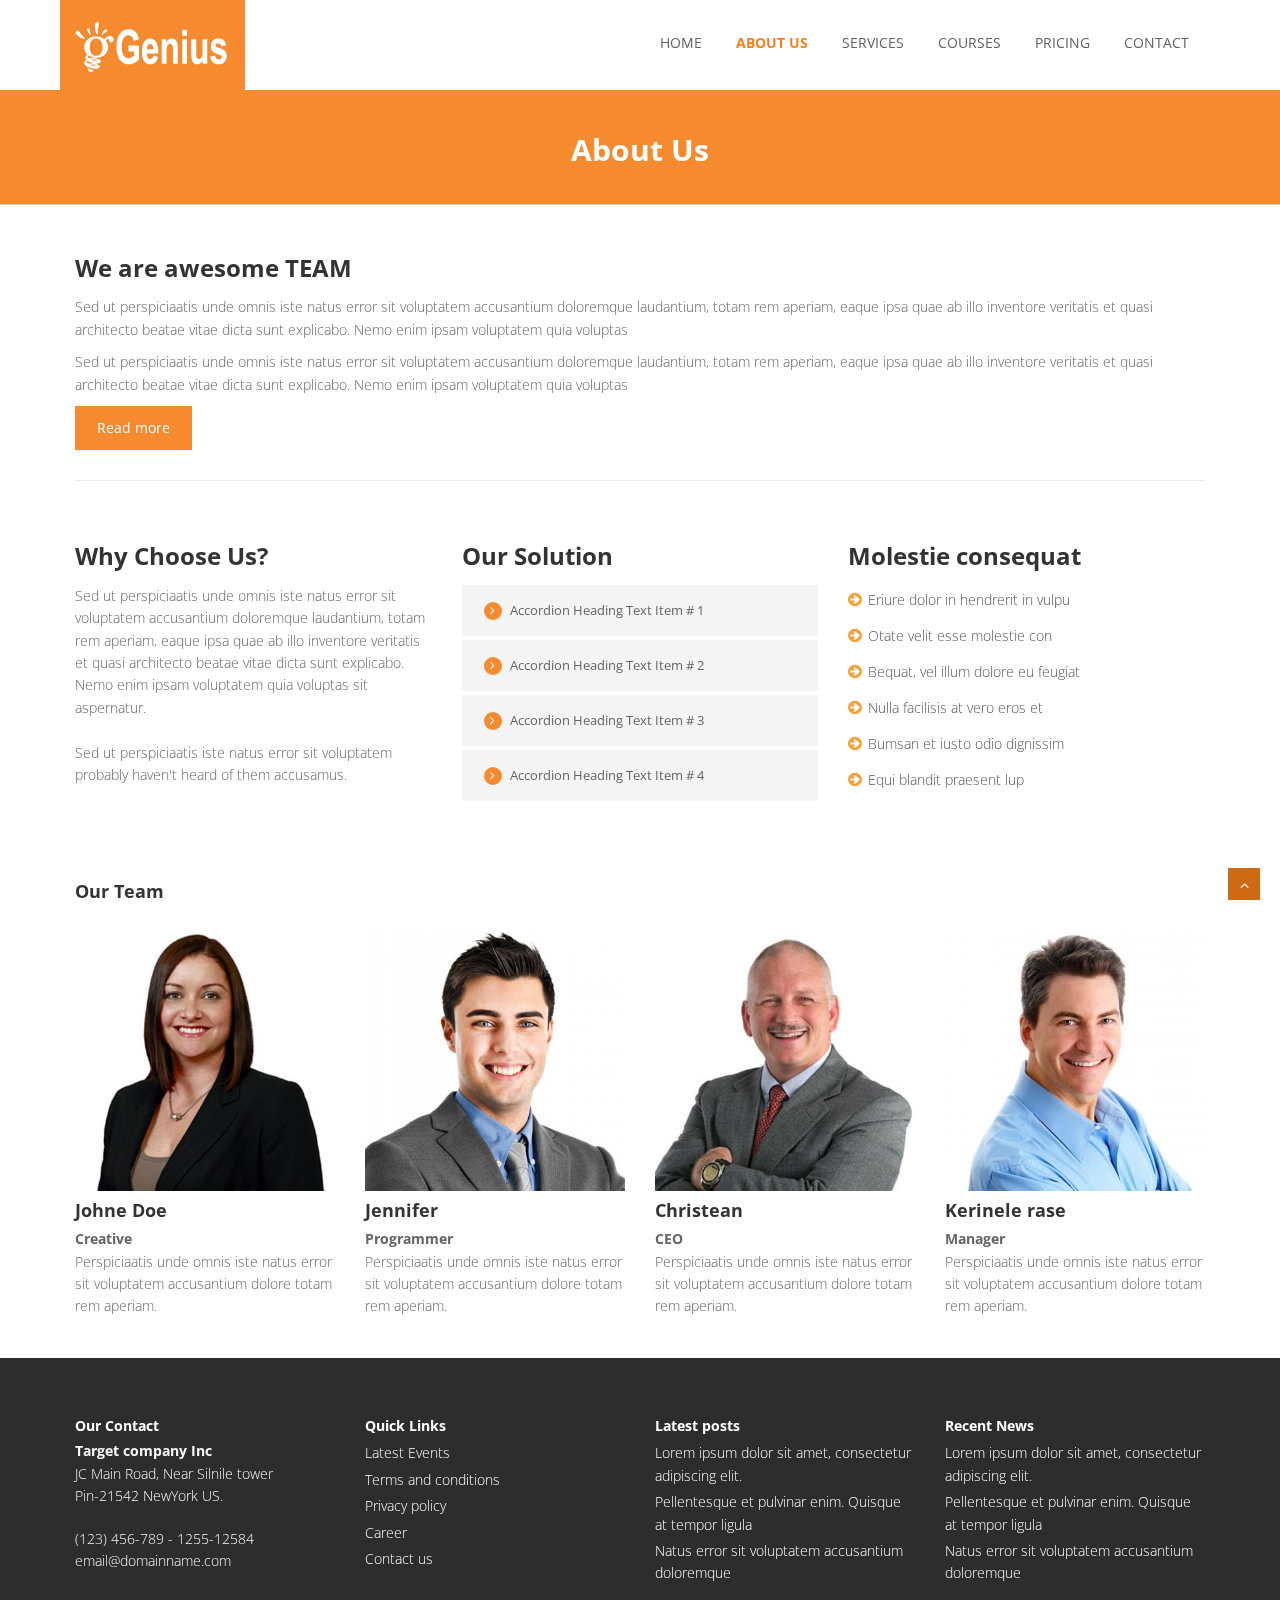
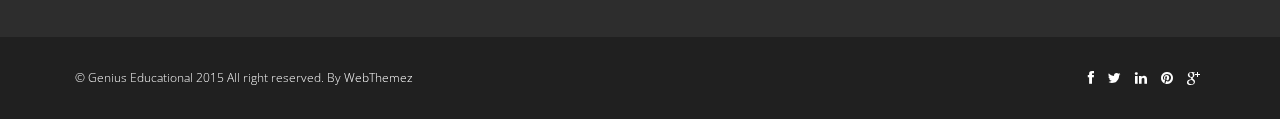
==== about.html @ 1329f415 "Initial commit" ====
<!DOCTYPE html>
<html lang="en">
<head>
<meta charset="utf-8">
<title>Genius Educational Bootstrap Template</title>
<meta name="viewport" content="width=device-width, initial-scale=1.0" />
<meta name="description" content="" />
<meta name="author" content="http://webthemez.com" />
<!-- css -->
<link href="css/bootstrap.min.css" rel="stylesheet" />
<link href="css/fancybox/jquery.fancybox.css" rel="stylesheet">
<link href="css/jcarousel.css" rel="stylesheet" />
<link href="css/flexslider.css" rel="stylesheet" />
<link href="css/style.css" rel="stylesheet" />
 
<!-- HTML5 shim, for IE6-8 support of HTML5 elements -->
<!--[if lt IE 9]>
      <script src="http://html5shim.googlecode.com/svn/trunk/html5.js"></script>
    <![endif]-->

</head>
<body>
<div id="wrapper">

	<!-- start header -->
		<header>
        <div class="navbar navbar-default navbar-static-top">
            <div class="container">
                <div class="navbar-header">
                    <button type="button" class="navbar-toggle" data-toggle="collapse" data-target=".navbar-collapse">
                        <span class="icon-bar"></span>
                        <span class="icon-bar"></span>
                        <span class="icon-bar"></span>
                    </button>
                  <a class="navbar-brand" href="index.html"><img src="img/logo.png" alt="logo"/></a>
                </div>
                <div class="navbar-collapse collapse ">
                    <ul class="nav navbar-nav">
                        <li><a href="index.html">Home</a></li> 
						<li class="active"><a href="about.html">About Us</a></li>
						<li><a href="services.html">Services</a></li>
                        <li><a href="courses.html">Courses</a></li>
                        <li><a href="pricing.html">Pricing</a></li>
                        <li><a href="contact.html">Contact</a></li>
                    </ul>
                </div>
            </div>
        </div>
	</header><!-- end header -->
	<section id="inner-headline">
	<div class="container">
		<div class="row">
			<div class="col-lg-12">
				<h2 class="pageTitle">About Us</h2>
			</div>
		</div>
	</div>
	</section>
	<section id="content">
	<div class="container">
					
					<div class="about">
					
						<div class="row"> 
							<div class="col-md-12">
								<div class="about-logo">
									<h3>We are awesome <span class="color">TEAM</span></h3>
									<p>Sed ut perspiciaatis unde omnis iste natus error sit voluptatem accusantium doloremque laudantium, totam rem aperiam, eaque ipsa quae ab illo inventore veritatis et quasi architecto beatae vitae dicta sunt explicabo. Nemo enim ipsam voluptatem quia voluptas</p>
                                    	<p>Sed ut perspiciaatis unde omnis iste natus error sit voluptatem accusantium doloremque laudantium, totam rem aperiam, eaque ipsa quae ab illo inventore veritatis et quasi architecto beatae vitae dicta sunt explicabo. Nemo enim ipsam voluptatem quia voluptas</p>
								</div>
								<a href="#" class="btn btn-color">Read more</a>  
							</div>
						</div>
						
						<hr>
						<br>
						
						<div class="row">
							<div class="col-md-4">
								<!-- Heading and para -->
								<div class="block-heading-two">
									<h3><span>Why Choose Us?</span></h3>
								</div>
								<p>Sed ut perspiciaatis unde omnis iste natus error sit voluptatem accusantium doloremque laudantium, totam rem aperiam, eaque ipsa quae ab illo inventore veritatis et quasi architecto beatae vitae dicta sunt explicabo. Nemo enim ipsam voluptatem quia voluptas sit aspernatur. <br/><br/>Sed ut perspiciaatis iste natus error sit voluptatem probably haven't heard of them accusamus.</p>
							</div>
							<div class="col-md-4">
								<div class="block-heading-two">
									<h3><span>Our Solution</span></h3>
								</div>		
								<!-- Accordion starts -->
								<div class="panel-group" id="accordion-alt3">
								 <!-- Panel. Use "panel-XXX" class for different colors. Replace "XXX" with color. -->
								  <div class="panel">	
									<!-- Panel heading -->
									 <div class="panel-heading">
										<h4 class="panel-title">
										  <a data-toggle="collapse" data-parent="#accordion-alt3" href="#collapseOne-alt3">
											<i class="fa fa-angle-right"></i> Accordion Heading Text Item # 1
										  </a>
										</h4>
									 </div>
									 <div id="collapseOne-alt3" class="panel-collapse collapse">
										<!-- Panel body -->
										<div class="panel-body">
										  Sed ut perspiciaatis unde omnis iste natus error sit voluptatem accusantium doloremque laudantium, totam rem aperiam, eaque ipsa quae ab illo inventore veritatis et quasi architecto beatae vitae dicta sunt explicabo. Nemo enim ipsam voluptatem quia voluptas
										</div>
									 </div>
								  </div>
								  <div class="panel">
									 <div class="panel-heading">
										<h4 class="panel-title">
										  <a data-toggle="collapse" data-parent="#accordion-alt3" href="#collapseTwo-alt3">
											<i class="fa fa-angle-right"></i> Accordion Heading Text Item # 2
										  </a>
										</h4>
									 </div>
									 <div id="collapseTwo-alt3" class="panel-collapse collapse">
										<div class="panel-body">
										  Sed ut perspiciaatis unde omnis iste natus error sit voluptatem accusantium doloremque laudantium, totam rem aperiam, eaque ipsa quae ab illo inventore veritatis et quasi architecto beatae vitae dicta sunt explicabo. Nemo enim ipsam voluptatem quia voluptas
										</div>
									 </div>
								  </div>
								  <div class="panel">
									 <div class="panel-heading">
										<h4 class="panel-title">
										  <a data-toggle="collapse" data-parent="#accordion-alt3" href="#collapseThree-alt3">
											<i class="fa fa-angle-right"></i> Accordion Heading Text Item # 3
										  </a>
										</h4>
									 </div>
									 <div id="collapseThree-alt3" class="panel-collapse collapse">
										<div class="panel-body">
										  Sed ut perspiciaatis unde omnis iste natus error sit voluptatem accusantium doloremque laudantium, totam rem aperiam, eaque ipsa quae ab illo inventore veritatis et quasi architecto beatae vitae dicta sunt explicabo. Nemo enim ipsam voluptatem quia voluptas
										</div>
									 </div>
								  </div>
								  <div class="panel">
									 <div class="panel-heading">
										<h4 class="panel-title">
										  <a data-toggle="collapse" data-parent="#accordion-alt3" href="#collapseFour-alt3">
											<i class="fa fa-angle-right"></i> Accordion Heading Text Item # 4
										  </a>
										</h4>
									 </div>
									 <div id="collapseFour-alt3" class="panel-collapse collapse">
										<div class="panel-body">
										  Sed ut perspiciaatis unde omnis iste natus error sit voluptatem accusantium doloremque laudantium, totam rem aperiam, eaque ipsa quae ab illo inventore veritatis et quasi architecto beatae vitae dicta sunt explicabo. Nemo enim ipsam voluptatem quia voluptas
										</div>
									 </div>
								  </div>
								</div>
								<!-- Accordion ends -->
								
							</div>
							
							<div class="col-md-4">
								                        
                        <h3>Molestie consequat</h3>
                        <ul class="list2">
                            <li><a href="#">Eriure dolor in hendrerit in vulpu</a></li>
                            <li><a href="#">Otate velit esse molestie con</a></li>
                            <li><a href="#">Bequat, vel illum dolore eu feugiat</a></li>
                            <li><a href="#">Nulla facilisis at vero eros et</a></li>
                            <li><a href="#">Bumsan et iusto odio dignissim</a></li>
                            <li><a href="#">Equi blandit praesent lup</a></li>
                        </ul> 
							</div>
							
						</div>
						
						 						
						 
						<br>
						<!-- Our Team starts -->
				
						<!-- Heading -->
						<div class="block-heading-six">
							<h4 class="bg-color">Our Team</h4>
						</div>
						<br>
						
						<!-- Our team starts -->
						
						<div class="team-six">
							<div class="row">
								<div class="col-md-3 col-sm-6">
									<!-- Team Member -->
									<div class="team-member">
										<!-- Image -->
										<img class="img-responsive" src="img/team1.jpg" alt="">
										<!-- Name -->
										<h4>Johne Doe</h4>
										<span class="deg"><strong>Creative</strong></span> 
										<p>Perspiciaatis unde omnis iste natus error sit voluptatem accusantium dolore totam rem aperiam.</p>
									</div>
								</div>
								<div class="col-md-3 col-sm-6">
									<!-- Team Member -->
									<div class="team-member">
										<!-- Image -->
										<img class="img-responsive" src="img/team2.jpg" alt="">
										<!-- Name -->
										<h4>Jennifer</h4>
										<span class="deg"><strong>Programmer</strong></span> 
										<p>Perspiciaatis unde omnis iste natus error sit voluptatem accusantium dolore totam rem aperiam.</p>
									</div>
								</div>
								<div class="col-md-3 col-sm-6">
									<!-- Team Member -->
									<div class="team-member">
										<!-- Image -->
										<img class="img-responsive" src="img/team3.jpg" alt="">
										<!-- Name -->
										<h4>Christean</h4>
										<span class="deg"><strong>CEO</strong></span> 
										<p>Perspiciaatis unde omnis iste natus error sit voluptatem accusantium dolore totam rem aperiam.</p>
									</div>
								</div>
								<div class="col-md-3 col-sm-6">
									<!-- Team Member -->
									<div class="team-member">
										<!-- Image -->
										<img class="img-responsive" src="img/team4.jpg" alt="">
										<!-- Name -->
										<h4>Kerinele rase</h4>
										<span class="deg"><strong>Manager</strong></span> 
										<p>Perspiciaatis unde omnis iste natus error sit voluptatem accusantium dolore totam rem aperiam.</p>
									</div>
								</div>
							</div>
						</div>
						
						<!-- Our team ends -->
					  
						
					</div>
									
				</div>
	</section>
	<footer>
	<div class="container">
		<div class="row">
			<div class="col-lg-3">
				<div class="widget">
					<h5 class="widgetheading">Our Contact</h5>
					<address>
					<strong>Target company Inc</strong><br>
					JC Main Road, Near Silnile tower<br>
					 Pin-21542 NewYork US.</address>
					<p>
						<i class="icon-phone"></i> (123) 456-789 - 1255-12584 <br>
						<i class="icon-envelope-alt"></i> email@domainname.com
					</p>
				</div>
			</div>
			<div class="col-lg-3">
				<div class="widget">
					<h5 class="widgetheading">Quick Links</h5>
					<ul class="link-list">
						<li><a href="#">Latest Events</a></li>
						<li><a href="#">Terms and conditions</a></li>
						<li><a href="#">Privacy policy</a></li>
						<li><a href="#">Career</a></li>
						<li><a href="#">Contact us</a></li>
					</ul>
				</div>
			</div>
			<div class="col-lg-3">
				<div class="widget">
					<h5 class="widgetheading">Latest posts</h5>
					<ul class="link-list">
						<li><a href="#">Lorem ipsum dolor sit amet, consectetur adipiscing elit.</a></li>
						<li><a href="#">Pellentesque et pulvinar enim. Quisque at tempor ligula</a></li>
						<li><a href="#">Natus error sit voluptatem accusantium doloremque</a></li>
					</ul>
				</div>
			</div>
			<div class="col-lg-3">
					<div class="widget">
					<h5 class="widgetheading">Recent News</h5>
					<ul class="link-list">
						<li><a href="#">Lorem ipsum dolor sit amet, consectetur adipiscing elit.</a></li>
						<li><a href="#">Pellentesque et pulvinar enim. Quisque at tempor ligula</a></li>
						<li><a href="#">Natus error sit voluptatem accusantium doloremque</a></li>
					</ul>
				</div>
			</div>
		</div>
	</div>
	<div id="sub-footer">
		<div class="container">
			<div class="row">
				<div class="col-lg-6">
					<div class="copyright">
						<p>
							<span>&copy; Genius Educational 2015 All right reserved. By </span><a href="http://webthemez.com" target="_blank">WebThemez</a>
						</p>
					</div>
				</div>
				<div class="col-lg-6">
					<ul class="social-network">
						<li><a href="#" data-placement="top" title="Facebook"><i class="fa fa-facebook"></i></a></li>
						<li><a href="#" data-placement="top" title="Twitter"><i class="fa fa-twitter"></i></a></li>
						<li><a href="#" data-placement="top" title="Linkedin"><i class="fa fa-linkedin"></i></a></li>
						<li><a href="#" data-placement="top" title="Pinterest"><i class="fa fa-pinterest"></i></a></li>
						<li><a href="#" data-placement="top" title="Google plus"><i class="fa fa-google-plus"></i></a></li>
					</ul>
				</div>
			</div>
		</div>
	</div>
	</footer>
</div>
<a href="#" class="scrollup"><i class="fa fa-angle-up active"></i></a>
<!-- javascript
    ================================================== -->
<!-- Placed at the end of the document so the pages load faster -->
<script src="js/jquery.js"></script>
<script src="js/jquery.easing.1.3.js"></script>
<script src="js/bootstrap.min.js"></script>
<script src="js/jquery.fancybox.pack.js"></script>
<script src="js/jquery.fancybox-media.js"></script> 
<script src="js/portfolio/jquery.quicksand.js"></script>
<script src="js/portfolio/setting.js"></script>
<script src="js/jquery.flexslider.js"></script>
<script src="js/animate.js"></script>
<script src="js/custom.js"></script>
</body>
</html>
---- css/style.css ----
/*
Author URI: http://webthemez.com/
Note: 
Licence under Creative Commons Attribution 3.0  
-------------------------------------------------------*/

@import url('http://fonts.googleapis.com/css?family=Noto+Serif:400,400italic,700|Open+Sans:400,600,700'); 
@import url('font-awesome.css');  
@import url('animate.css');

body {
	font-family:'Open Sans', Arial, sans-serif;
	font-size:14px;
	font-weight:300;
	line-height:1.6em;
	color:#656565;
}

a:active {
	outline:0;
}

.clear {
	clear:both;
}

h1,h2, h3, h4, h5, h6 {
	font-family:'Open Sans', Arial, sans-serif;
	font-weight:700;
	line-height:1.1em;
	color: #333;
	margin-bottom: 7px;
}
h3{
margin-bottom:15px;
} 
.container {
	padding:0 20px 0 20px;
	position:relative;
}

#wrapper{
	width:100%;
	margin:0;	
	padding:0;
}

.row,.row-fluid {
	margin-bottom:30px;
}

.row .row,.row-fluid .row-fluid{
	margin-bottom:30px;
}

.row.nomargin,.row-fluid.nomargin {
	margin-bottom:0;
}

img.img-polaroid {
	margin:0 0 20px 0;
}
.img-box {
	max-width:100%;
}
/*  Header
==================================== */
 
header .navbar {
    margin-bottom: 0;
}

.navbar-default {
    border: none;
}

.navbar-brand {
    color: #222;
	text-transform: uppercase;
    font-size: 24px;
    font-weight: 700;
    line-height: 1em;
	letter-spacing: -1px;
    margin-top: 9px;
    padding: 0 0 0 15px;
}
.navbar-default .navbar-brand{
color: #D81265;
background: rgb(245, 138, 46);
height: 114px;
position: absolute;
top: -28px;
bottom: -40px;
z-index: 99999999;
padding: 30px 15px;
}

header .navbar-collapse  ul.navbar-nav {
    float: right;
    margin-right: 0;
}
header .navbar {
min-height: 70px;
padding: 18px 0;
background: #fff;
}
.home-page header .navbar-default{
    background: rgba(255, 255, 255, 1);	
    /* position: absolute; */
    width: 100%;
    position: relative;
}

header .nav li a:hover,
header .nav li a:focus,
header .nav li.active a,
header .nav li.active a:hover,
header .nav li a.dropdown-toggle:hover,
header .nav li a.dropdown-toggle:focus,
header .nav li.active ul.dropdown-menu li a:hover,
header .nav li.active ul.dropdown-menu li.active a{
    -webkit-transition: all .3s ease;
    -moz-transition: all .3s ease;
    -ms-transition: all .3s ease;
    -o-transition: all .3s ease;
    transition: all .3s ease;
}


header .navbar-default .navbar-nav > .open > a,
header .navbar-default .navbar-nav > .open > a:hover,
header .navbar-default .navbar-nav > .open > a:focus {
    -webkit-transition: all .3s ease;
    -moz-transition: all .3s ease;
    -ms-transition: all .3s ease;
    -o-transition: all .3s ease;
    transition: all .3s ease;
}


header .navbar {
    min-height: 70px; 
	
    padding: 10px 0;
}

header .navbar-nav > li  {
    padding-bottom: 12px;
    padding-top: 12px;
}

header  .navbar-nav > li > a {
    padding-bottom: 6px;
    padding-top: 5px;
    margin-left: 2px;
    line-height: 30px;
	font-weight: 700;
    -webkit-transition: all .3s ease;
    -moz-transition: all .3s ease;
    -ms-transition: all .3s ease;
    -o-transition: all .3s ease;
    transition: all .3s ease;
}


.dropdown-menu li a:hover {
    color: #fff !important;
}

header .nav .caret {
    border-bottom-color: #f5f5f5;
    border-top-color: #f5f5f5;
}
.navbar-default .navbar-nav > .active > a,
.navbar-default .navbar-nav > .active > a:hover,
.navbar-default .navbar-nav > .active > a:focus {
  background-color: #fff;
}
.navbar-default .navbar-nav > .open > a,
.navbar-default .navbar-nav > .open > a:hover,
.navbar-default .navbar-nav > .open > a:focus {
  background-color:  #fff;
}	
	

.dropdown-menu  {
    box-shadow: none;
    border-radius: 0;
	border: none;
}

.dropdown-menu li:last-child  {
	padding-bottom: 0 !important;
	margin-bottom: 0;
}

header .nav li .dropdown-menu  {
   padding: 0;
}

header .nav li .dropdown-menu li a {
   line-height: 28px;
   padding: 3px 12px;
}

/* --- menu --- */

header .navigation {
	float:right;
}

header ul.nav li {
	border:none;
	margin:0;
}

header ul.nav li a {	
	font-size: 14px;
	border:none;
	font-weight: 400;
	text-transform:uppercase;
}

header ul.nav li ul li a {	
	font-size:12px;
	border:none;
	font-weight:300;
	text-transform:uppercase;
}


.navbar .nav > li > a {
  color: #626262;
  text-shadow: none;
  border: 1px solid rgba(255, 255, 255, 0) !important;
}

.navbar .nav a:hover {
	background:none;
}

.navbar .nav > .active > a,.navbar .nav > .active > a:hover {
	background:none;
	font-weight:700;
}

.navbar .nav > .active > a:active,.navbar .nav > .active > a:focus {
	background:none;
	outline:0;
	font-weight:700;
}

.navbar .nav li .dropdown-menu {
	z-index:2000;
}

header ul.nav li ul {
	margin-top:1px;
}
header ul.nav li ul li ul {
	margin:1px 0 0 1px;
}
.dropdown-menu .dropdown i {
	position:absolute;
	right:0;
	margin-top:3px;
	padding-left:20px;
}

.navbar .nav > li > .dropdown-menu:before {
  display: inline-block;
  border-right: none;
  border-bottom: none;
  border-left: none;
  border-bottom-color: none;
  content:none;
}
.navbar-default .navbar-nav>.active>a, .navbar-default .navbar-nav>.active>a:hover, .navbar-default .navbar-nav>.active>a:focus {
color: #F58220;
}
.navbar-default .navbar-nav>li>a:hover, .navbar-default .navbar-nav>li>a:focus {
color: #F58220;
background-color: transparent;
}

ul.nav li.dropdown a {
	z-index:1000;
	display:block;
}

 select.selectmenu {
	display:none;
}
.pageTitle{
color: #fff;
margin: 30px 0 3px;
display: inline-block;
}
 
#banner{
	width: 100%;
	background:#000;
	position:relative;
	margin:0;
	padding:0;
	background: url('../img/border-bg.jpg') top left repeat-x;
	margin-top: 3px;
	/* padding-top: 12px; */
}

/*  Sliders
==================================== */
/* --- flexslider --- */
#main-slider:before {
content: '';
width: 100%;
height: 100%;
background: rgba(0, 0, 0, 0.39);
z-index: 1;
position: absolute;
}
.flex-direction-nav a{
display:none;
}
.flexslider {
	padding:0;  
	background: #fff; 
	position: relative; 
	zoom: 1;
}
.flex-direction-nav .flex-prev{
left:0px; 
}
.flex-direction-nav .flex-next{ 
right:0px;
}
.flex-caption {zoom: 1;
bottom: 30%; background-color: transparent; color: #fff; margin: 0; padding: 25px 25px 25px 30px; position: absolute; left: 0; text-align: left;margin: 0 auto;right: 0px;display: inline-block;}
.flex-caption h3 {color: #fff; letter-spacing: 1px; margin-bottom: 8px; text-transform: uppercase;font-size: 45px;}
.flex-caption p {margin: 12px 0 18px;font-size:22px;line-height: 30px;}
.skill-home{
margin-bottom:50px;
}
.c1{
border: #ed5441 1px solid;
background: #41EDB2;
}
.c2{
border: #24c4db 1px solid;
background: #24A3DB;
}
.c3{
border: #D81265 1px solid;
background: #F2A458;
}
.c4{
border: #609cec 1px solid;
background: #F54E81;
}
.skill-home .icons {
padding: 30px 0 0 0;
width: 100%;
height: 94px;
color: #fff;
font-size: 42px;
font-size: 38px; 
text-align: center;
-ms-border-radius: 50%;
-moz-border-radius: 50%;
-webkit-border-radius: 50%;
border-radius: 0;
display: inline-table;
border: 1px solid #C8C8C8; 
color: #D81265;
}
.skill-home .fa{
background: rgb(255, 255, 255);
padding: 35px 0 0 0;
border-radius: 50%;
width: 105px;
height: 105px;
margin: 0 0 20px;
color: #8B8B8B;
}
.skill-home h2 {
padding-top: 20px;
font-size: 36px;
font-weight: 700;
} 
.testimonial-solid {
padding: 50px 0 60px 0;
margin: 0 0 0 0;
background: #D81265;
text-align: center;
color: #fff;
}
.testi-icon-area {
text-align: center;
position: absolute;
top: -84px;
margin: 0 auto; 
width: 100%;
color: #fff;
}
.testi-icon-area .quote {
padding: 15px 0 0 0;
margin: 0 0 0 0;
background: #ffffff;
text-align: center;
color: #D81265;
display: inline-table;
width: 70px;
height: 70px;
-ms-border-radius: 50%;
-moz-border-radius: 50%;
-webkit-border-radius: 50%;
border-radius: 50%;
font-size: 42px; 
border: 1px solid #D81265;
display: none;
}

.testi-icon-area .carousel-inner { 
margin: 20px 0;
}
.carousel-indicators {
bottom: -30px;
}
.text-center img {
margin: auto;
}
.aboutUs{
padding:40px 0;
background: #F58A2E;
color: #fff;
}
.aboutUs h2{
color:#fff;
}
img.img-center {
margin: 0 auto;
display: block;
max-width: 100%;
}
/* Testimonial
----------------------------------*/
.testimonial-area {
padding: 0 0 0 0;
margin:0;
background: url(../img/low-poly01.jpg) fixed center center;
background-size: cover;
-webkit-background-size: cover;
-moz-background-size: cover;
-ms-background-size: cover;
background: red;
}
.testimonial-solid p {
color: #FFFFFF;
font-size: 16px;
line-height: 30px;
font-style: italic;
} 
section.txt-area {
	background:#fff;
	padding:50px 0 0 0;
}

/* Clients
------------------------------------ */
#clients {
  padding: 67px 0; }
  #clients .client .img {
    height: 76px;
    width: 138px;
    cursor: pointer;
    -webkit-transition: box-shadow .1s linear;
    -moz-transition: box-shadow .1s linear;
    transition: box-shadow .1s linear; }
    #clients .client .img:hover {
      cursor: pointer;
      /*box-shadow: 0px 0px 2px 0px rgb(155, 155, 155);*/
      border-radius: 8px; }
  #clients .client .client1 {
    background: url("../img/client1.png") 0 -75px; }
    #clients .client .client1:hover {
      background-position: 1px 0px; }
  #clients .client .client2 {
    background: url("../img/client2.png") 0 -75px; }
    #clients .client .client2:hover {
      background-position: -1px 0px; }
  #clients .client .client3 {
    background: url("../img/client3.png") 0 -76px; }
    #clients .client .client3:hover {
      background-position: 0px 0px; }


/* Content
==================================== */

#content {
	position:relative;
	background:#fff;
	padding: 30px 0 0px 0;
}

#content img {
	max-width:100%;
	height:auto;
}
 
.cta-text {
	text-align: center;
	margin-top:10px;
}


.big-cta .cta {
	margin-top:10px;
}
 
.box {
	width: 100%;
}
.box-gray  {
	background: #f8f8f8;
	padding: 20px 20px 30px;
}
.box-gray  h4,.box-gray  i {
	margin-bottom: 20px;
}
.box-bottom {
	padding: 20px 0;
	text-align: center;
}
.box-bottom a {
	color: #fff;
	font-weight: 700;
}
.box-bottom a:hover {
	color: #eee;
	text-decoration: none;
}


/* Bottom
==================================== */

#bottom {
	background:#fcfcfc;
	padding:50px 0 0;

}
/* twitter */
#twitter-wrapper {
    text-align: center;
    width: 70%;
    margin: 0 auto;
}
#twitter em {
    font-style: normal;
    font-size: 13px;
}

#twitter em.twitterTime a {
	font-weight:600;
}

#twitter ul {
    padding: 0;
	list-style:none;
}
#twitter ul li {
    font-size: 20px;
    line-height: 1.6em;
    font-weight: 300;
    margin-bottom: 20px;
    position: relative;
    word-break: break-word;
}


/* page headline
==================================== */

#inner-headline{
position: relative;
margin: 0;
padding: 0;
color: #F58A2E;
background: #F58A2E;  margin-top: 3px;  
padding-top: 8px;
border-bottom: 1px solid #CBCBCB;
}


#inner-headline h2.pageTitle{
	color: #FFFFFF;
	padding: 5px 0;
	text-align:center;
	display:block;
}

/* --- breadcrumbs --- */
#inner-headline ul.breadcrumb {
	margin:40px 0;
	float:left;
}

#inner-headline ul.breadcrumb li {
	margin-bottom:0;
	padding-bottom:0;
}
#inner-headline ul.breadcrumb li {
	font-size:13px;
	color:#fff;
}

#inner-headline ul.breadcrumb li i{
	color:#dedede;
}

#inner-headline ul.breadcrumb li a {
	color:#fff;
}

ul.breadcrumb li a:hover {
	text-decoration:none;
}
img{width: 100%;}
.post3 img {
margin-bottom: 20px;
max-width: 100%;
}
.post3 a:hover * {
color: #F58A2E;
}
.post3 time .year {
font: 700 24px/21px;
color: #000;
}
.post3 p {
font: 400 14px/21px "Arial", sans-serif;
color: #868686;
text-transform: uppercase;
}
#events {
padding: 40px 0 0;
}
 
/* --- search form --- */
.search{
	float:right;
	margin:35px 0 0;
	padding-bottom:0;
}

#inner-headline form.input-append {
	margin:0;
	padding:0;
}



/*  Portfolio
================================ */

.work-nav #filters {
	margin: 0;
	padding: 0;
	list-style: none;
}

.work-nav #filters li {
	margin: 0 10px 30px 0;
	padding: 0;
	float:left;
}

.work-nav #filters li a {
	color: #7F8289;
	font-size: 16px;
	display: block;	
}

.work-nav #filters li a:hover {

}

.work-nav #filters li a.selected {
	color: #DE5E60;
}

#thumbs {
	margin: 0;
	padding: 0;	
}

#thumbs li {
	list-style-type: none;
}

.item-thumbs {
	position: relative;
	overflow: hidden;
	margin-bottom: 30px;
	cursor: pointer;
}

.item-thumbs a + img {
	width: 100%;	
}

.item-thumbs .hover-wrap {
	position: absolute;
	display: block;
	width: 100%;
	height: 100%;
	
	opacity: 0;
	filter: alpha(opacity=0);
	
	-webkit-transition: all 450ms ease-out 0s;	
	   -moz-transition: all 450ms ease-out 0s;
		 -o-transition: all 450ms ease-out 0s;
		    transition: all 450ms ease-out 0s;
		   	
}

.item-thumbs:hover .hover-wrap,
.item-thumbs.active .hover-wrap {
	opacity: 1;
	filter: alpha(opacity=100);
transform: rotate(0deg) scale(0.775) skew(1deg) translate(0px);
-webkit-transform: rotate(0deg) scale(0.775) skew(1deg) translate(0px);
-moz-transform: rotate(0deg) scale(0.775) skew(1deg) translate(0px);
-o-transform: rotate(0deg) scale(0.775) skew(1deg) translate(0px);
-ms-transform: rotate(0deg) scale(0.775) skew(1deg) translate(0px);
}

.item-thumbs .hover-wrap .overlay-img {
	position: absolute;
	width: 90%;
height: 100%;
opacity: 0.80;
filter: alpha(opacity=80);
background: #F58A2E;
}

.item-thumbs .hover-wrap .overlay-img-thumb {
	position: absolute;
	border-radius: 60px;
	top: 50%;
	left: 45%;
	margin: -16px 0 0 -16px;
	color: #fff;
	font-size: 32px;
	line-height: 1em;	
	opacity: 1;
	filter: alpha(opacity=100);
}
 
ul.portfolio-categ{
	margin:10px 0 30px 0;
	padding:0;
	float:left;
	list-style:none;
}

ul.portfolio-categ li{
margin: 0; 
float: left;
list-style: none;
font-size: 13px;
font-weight: 600;
border: 1px solid #F58A2E;
margin-right: 15px;
}

ul.portfolio-categ li a{
	display:block;
	padding: 8px 20px;
	color: #F58A2E;
}
ul.portfolio-categ li.active{
}
ul.portfolio-categ li.active a{
    color: #fff;

    background: #F58A2E;
}
ul.portfolio-categ li.active a:hover, ul.portfolio-categ li a:hover,ul.portfolio-categ li a:focus,ul.portfolio-categ li a:active {
	text-decoration:none;
	outline:0; 
}
  #accordion-alt3 .panel-heading h4 {
font-size: 13px;
line-height: 28px;
}
.panel .panel-heading h4 {
font-weight: 400;
}
.panel-title {
margin-top: 0;
margin-bottom: 0;
font-size: 15px;
color: inherit;
}
.panel-group .panel {
margin-bottom: 0;
border-radius: 2px;
}
.panel {
margin-bottom: 18px;
background-color: #F4F4F4;
border: 1px solid transparent;
border-radius: 2px;
-webkit-box-shadow: 0 1px 1px rgba(0,0,0,0.05);
box-shadow: 0 1px 1px rgba(0,0,0,0.05);
}
#accordion-alt3 .panel-heading h4 a i {
font-size: 13px;
line-height: 18px;
width: 18px;
height: 18px;
margin-right: 5px;
color: #fff;
text-align: center;
border-radius: 50%;
margin-left: 6px;
background: #F58A2E;
}  
.progress.pb-sm {
height: 6px!important;
}
.progress {
box-shadow: inset 0 0 2px rgba(0,0,0,.1);
}
.progress {
overflow: hidden;
height: 18px;
margin-bottom: 18px;
background-color: #f5f5f5;
border-radius: 2px;
-webkit-box-shadow: inset 0 1px 2px rgba(0,0,0,0.1);
box-shadow: inset 0 1px 2px rgba(0,0,0,0.1);
}
.progress .progress-bar.progress-bar-red {
background: #ed5441;
} 
.progress .progress-bar.progress-bar-green {
background: #51d466;
}
.progress .progress-bar.progress-bar-lblue {
background: #32c8de;
}
/* --- portfolio detail --- */
.top-wrapper {
	margin-bottom:20px;
}
.info-blocks {
margin-bottom: 15px;
}
.info-blocks i.icon-info-blocks {
float: left;
color: #F58A2E;
font-size: 30px;
min-width: 50px;
margin-top: 10px;
text-align: center;
}
.info-blocks .info-blocks-in {
padding: 0 10px;
overflow: hidden;
}
.info-blocks .info-blocks-in h3 {
color: #555;
font-size: 20px;
line-height: 28px;
margin:0px;
}
.info-blocks .info-blocks-in p {
font-size: 14px;
}
  
blockquote {
	font-size:16px;
	font-weight:400;
	font-family:'Noto Serif', serif;
	font-style:italic;
	padding-left:0;
	color:#a2a2a2;
	line-height:1.6em;
	border:none;
}

blockquote cite 							{ display:block; font-size:12px; color:#666; margin-top:10px; }
blockquote cite:before 					{ content:"\2014 \0020"; }
blockquote cite a,
blockquote cite a:visited,
blockquote cite a:visited 				{ color:#555; }

/* --- pullquotes --- */

.pullquote-left {
	display:block;
	color:#a2a2a2;
	font-family:'Noto Serif', serif;
	font-size:14px;
	line-height:1.6em;
	padding-left:20px;
}

.pullquote-right {
	display:block;
	color:#a2a2a2;
	font-family:'Noto Serif', serif;
	font-size:14px;
	line-height:1.6em;
	padding-right:20px;
}

/* --- button --- */
.btn{text-align: center;
background: #F58A2E;
color: #fff;
border-radius: 0;padding: 12px 22px;border: 0;}
.btn-theme {
	color: #fff;
	background: rgba(245, 138, 46, 1);
	border: 0;
	padding: 12px 30px;
	font-weight: bold;
}
.btn-theme:hover {
	color: rgba(216, 18, 101, 1);
	background:#fff;
}

/* --- list style --- */

ul.general {
	list-style:none;
	margin-left:0;
}

ul.link-list{
	margin:0;
	padding:0;
	list-style:none;
}

ul.link-list li{
	margin:0;
	padding:2px 0 2px 0;
	list-style:none;
}
footer{
background:#000;
}
footer ul.link-list li a{
	color:#fff;
}
footer ul.link-list li a:hover {
	color:#eee;
}
/* --- Heading style --- */

h4.heading {
	font-weight:700;
}

.heading { margin-bottom: 30px; }

.heading {
	position: relative;
	
}


.widgetheading {
	width:100%;

	padding:0;
}

#bottom .widgetheading {
	position: relative;
	border-bottom: #e6e6e6 1px solid;
	padding-bottom: 9px;
}

aside .widgetheading {
	position: relative;
	border-bottom: #e9e9e9 1px solid;
	padding-bottom: 9px;
}

footer .widgetheading {
	position: relative;
}

footer .widget .social-network {
	position:relative;
}


#bottom .widget .widgetheading span, aside .widget .widgetheading span, footer .widget .widgetheading span {	
	position: absolute;
	width: 60px;
	height: 1px;
	bottom: -1px;
	right:0;

}
.box-area{
padding: 0 0;
padding-top: 16px;
padding: 10px 15px;
background: #EDEDED;
text-align: left;
}
/* --- Map --- */
.map{
	position:relative;
	margin-top:-50px;
	margin-bottom:40px;
}

.map iframe{
	width:100%;
	height:450px;
	border:none;
}

.map-grid iframe{
	width:100%;
	height:350px;
	border:none;
	margin:0 0 -5px 0;
	padding:0;
}

 
ul.team-detail{
	margin:-10px 0 0 0;
	padding:0;
	list-style:none;
}

ul.team-detail li{
	border-bottom:1px dotted #e9e9e9;
	margin:0 0 15px 0;
	padding:0 0 15px 0;
	list-style:none;
}

ul.team-detail li label {
	font-size:13px;
}

ul.team-detail li h4, ul.team-detail li label{
	margin-bottom:0;
}

ul.team-detail li ul.social-network {
	border:none;
	margin:0;
	padding:0;
}

ul.team-detail li ul.social-network li {
	border:none;	
	margin:0;
}
ul.team-detail li ul.social-network li i {
	margin:0;
}

 
.pricing-title{
	background:#fff;
	text-align:center;
	padding:10px 0 10px 0;
}

.pricing-title h3{
	font-weight:600;
	margin-bottom:0;
}

.pricing-offer{
	background: #fcfcfc;
	text-align: center;
	padding:40px 0 40px 0;
	font-size:18px;
	border-top:1px solid #e6e6e6;
	border-bottom:1px solid #e6e6e6;
}

.pricing-box.activeItem .pricing-offer{
	color:#fff;
}

.pricing-offer strong{
	font-size:78px;
	line-height:89px;
}

.pricing-offer sup{
	font-size:28px;
}

.pricing-container{
	background: #fff;
	text-align:center;
	font-size:14px;
}

.pricing-container strong{
color:#353535;
}

.pricing-container ul{
	list-style:none;
	padding:0;
	margin:0;
}

.pricing-container ul li{
	border-bottom: 1px solid #CFCFCF;
list-style: none;
padding: 15px 0 15px 0;
margin: 0 0 0 0;
color: #222;
}

.pricing-action{
	margin:0;
	background: #fcfcfc;
	text-align:center;
	padding:20px 0 30px 0;
}

.pricing-wrapp{
	margin:0 auto;
	width:100%;
	background:#fd0000;
}
 .pricing-box-item {
border: 1px solid #e6e6e6;
	background:#fcfcfc;
	position:relative;
	margin:0 0 20px 0;
	padding:0;
  -webkit-box-shadow: 0 2px 0 rgba(0,0,0,0.03);
  -moz-box-shadow: 0 2px 0 rgba(0,0,0,0.03);
  box-shadow: 0 2px 0 rgba(0,0,0,0.03);
  -webkit-box-sizing: border-box;
  -moz-box-sizing: border-box;
  box-sizing: border-box;
}

.pricing-box-item .pricing-heading {
	background: #fcfcfc;
	text-align: center;
	padding:0px 0 0px 0;
	display:block;
}
.pricing-box-item.activeItem .pricing-heading {
	background: #fcfcfc;
	text-align: center;
	padding:0px 0 1px 0;
	border-bottom:none;
	display:block;
	color:#fff;
}
.pricing-box-item.activeItem .pricing-heading h3 {
	 
}

.pricing-box-item .pricing-heading h3 strong {
	font-size:28px;
	font-weight:700;
	letter-spacing:-1px;
}
.pricing-box-item .pricing-heading h3 {
	font-size:32px;
	font-weight:300;
	letter-spacing:-1px;
}

.pricing-box-item .pricing-terms {
	text-align: center;
	background: #B3B3B3;
	display: block;
	overflow: hidden;
	padding: 11px 0 5px; 
}

.pricing-box-item .pricing-terms  h6 {
	font-style:italic;
	margin-top:10px;
	color:#fff;
	font-size:17px;
	font-family:'Noto Serif', serif;
}

.pricing-box-item .icon .price-circled {
    margin: 10px 10px 10px 0;
    display: inline-block !important;
    text-align: center !important;
    color: #fff;
    width: 68px;
    height: 68px;
	padding:12px;
    font-size: 16px;
	font-weight:700;
    line-height: 68px;
    text-shadow:none;
    cursor: pointer;
    background-color: #888;
    border-radius: 64px;
    -moz-border-radius: 64px;
    -webkit-border-radius: 64px;
}

.pricing-box-item  .pricing-action{
	margin:0;
	text-align:center;
	padding:30px 0 30px 0;
}
 
/* ===== Widgets ===== */

/* --- flickr --- */
.widget .flickr_badge {
	width:100%;
}
.widget .flickr_badge img { margin: 0 9px 20px 0; }

footer .widget .flickr_badge {
    width: 100%;
}
footer .widget .flickr_badge img {
    margin: 0 9px 20px 0;
}

.flickr_badge img {
    width: 50px;
    height: 50px;
    float: left;
	margin: 0 9px 20px 0;
}
 
/* --- Recent post widget --- */

.recent-post{
	margin:20px 0 0 0;
	padding:0;
	line-height:18px;
}

.recent-post h5 a:hover {
	text-decoration:none;
}

.recent-post .text h5 a {
	color:#353535;
}

  
footer{
	padding:50px 0 0 0;
	color:#f8f8f8;
	background: #2D2D2D;
}

footer a {
	color:#fff;
}

footer a:hover {
	color:#eee;
}

footer h1, footer h2, footer h3, footer h4, footer h5, footer h6{
	color:#fff;
}

footer address {
	line-height:1.6em;
}

footer h5 a:hover, footer a:hover {
	text-decoration:none;
}

ul.social-network {
	list-style:none;
	margin:0;
}

ul.social-network li {
	display:inline;
	margin: 0 5px;
}

#sub-footer{
	text-shadow:none;
	color:#f5f5f5;
	padding:0;
	padding-top:30px;
	margin:20px 0 0 0;
	background: #202020;
}

#sub-footer p{
	margin:0;
	padding:0;
}

#sub-footer span{
	color:#f5f5f5;
}

.copyright {
	text-align:left;
	font-size:12px;
}

#sub-footer ul.social-network {
	float:right;
}

  

/* scroll to top */
.scrollup{
    position:fixed;
	width:32px;
	height:32px;
    bottom:0px;
    right:20px;
	
    background: #CF6A14;
	
}

a.scrollup {
	outline:0;
	text-align: center;
}

a.scrollup:hover,a.scrollup:active,a.scrollup:focus {
	opacity:1;
	text-decoration:none;
}
a.scrollup i {
	margin-top: 10px;
	color: #fff;
}
a.scrollup i:hover {
	text-decoration:none;
}



 
.absolute{
	position:absolute;
}

.relative{
	position:relative;
}

.aligncenter{
	text-align:center;
}

.aligncenter span{
	margin-left:0;
}

.floatright {
	float:right;
}

.floatleft {
	float:left;
}

.floatnone {
	float:none;
}

.aligncenter {
	text-align:center;
}
 
img.pull-left, .align-left{
	float:left;
	margin:0 15px 15px 0;
}

.widget img.pull-left {
	float:left;
	margin:0 15px 15px 0;
}

img.pull-right, .align-right {
	float:right;
	margin:0 0 15px 15px;
}

article img.pull-left, article .align-left{
	float:left;
	margin:5px 15px 15px 0;
}

article img.pull-right, article .align-right{
	float:right;
	margin:5px 0 15px 15px;
}
 ============================= */

.clear-marginbot{
	margin-bottom:0;
}

.marginbot10{
	margin-bottom:10px;
}
.marginbot20{
	margin-bottom:20px;
}
.marginbot30{
	margin-bottom:30px;
}
.marginbot40{
	margin-bottom:40px;
}

.clear-margintop{
	margin-top:0;
}

.margintop10{
	margin-top:10px;
}

.margintop20{
	margin-top:20px;
}

.margintop30{
	margin-top:30px;
}

.margintop40{
	margin-top:40px;
}
.navbar-default .navbar-brand:hover, .navbar-default .navbar-brand:focus {
  color: #5e5e5e;
  background-color: rgb(245, 138, 46);
}
.features .media.service-box {
  /* margin: 0px 0 25px; */
  padding: 10px 0px 0px;
  background: transparent;
  border: 0px;
}
.media.service-box {
  margin: 25px 0 36px;
  padding: 20px 15px 10px;
  background: #FFFFFF;
  overflow: hidden;
  border-bottom: 2px solid #E0E0E0;
}
.media:Genius-child {
  margin-top: 0;
}
.media {
  margin-top: 15px;
}
.features .media.service-box .pull-left > i {
  color: #F58A2E;
  /* border: 4px solid #fff; */
}
.media.service-box .pull-left > i {
  font-size: 59px;
  /* height: 63px; */
  /* line-height: 64px; */
  text-align: center;
  width: 90px;
  color: #19BD9B;
  /* background: #fff; */
  /* box-shadow: inset 0 0 0 1px #d7d7d7; */
  /* -webkit-box-shadow: inset 0 0 0 1px #d7d7d7; */
  transition: background-color 400ms, background-color 400ms;
  position: relative;
  border-bottom: 0;
  padding: 14px;
  margin: 0;
  position: relative;
}
.list2 {
	margin: 0;
	padding: 0 0 14px 0;
	list-style: none;
}
.list2 li {
	font-size: 14px;
	line-height: 1.428571429;
	margin: 0 0 6px 0;
	position: relative;
}
.list2 li a { 
	color: #555555;
	-webkit-transition: all 0.25s;
	-o-transition: all 0.25s;
	transition: all 0.25s;
}
.list2 li a:hover {
	color: #f2a23a;
}
.list2 li:before {
	content: "\f0a9";
	font-family: FontAwesome;
	margin-right: 6px;
	color: #f2a23a;
	font-size: 14px;
	line-height: 30px;
	font-size: 16px;
}
.fancybox-title-inside-wrap {
  padding: 3px 30px 6px;
  background: #373737;
}
.fancybox-nav span { 
  background: transparent;
}

/*-------Contact---------*/
.contact input{
  background: #fff;
  border: solid 1px #ddd;
  color: #000;
  padding: 15px 30px;
  margin-right: 3%;
  margin-bottom: 30px;
  outline: none;
}

.contact.noMarr input{
  margin-right: 0px;
}

.contact textarea{
  background: #fff;
  color: #000;
  border: solid 1px #ddd;
  padding: 15px 30px;
  margin-bottom: 40px;
  outline: none;
  height: 150px;
} 
.contact .submit {
  background: #5DA5E4; 
  color: #fff;
  font-size: 16px;
  font-weight: 400;
  text-align: center;
  margin: 0px;
  border: none !important;
  border-radius: 0;
  float: left; 
}
.contact .submit:hover {
  background: #6FB4F0;
}

.done {
  display: none;
}

.error input,input.error,.error textarea,textarea.error {
  background-color: #ffffff;
  border: 1px solid red !Important;
  -webkit-transition: border linear 0.2s,box-shadow linear 0.2s;
  -moz-transition: border linear 0.2s,box-shadow linear 0.2s;
  -o-transition: border linear 0.2s,box-shadow linear 0.2s;
  transition: border linear 0.2s,box-shadow linear 0.2s;
}


/*  Media queries 
============================= */

@media (min-width: 768px) and (max-width: 979px) {

	a.detail{
		background:none;
		width:100%;
	}


	
	footer .widget form  input#appendedInputButton {
		  display: block;
		  width: 91%;
		  -webkit-border-radius: 4px 4px 4px 4px;
			 -moz-border-radius: 4px 4px 4px 4px;
				  border-radius: 4px 4px 4px 4px;
	}
	
	footer .widget form  .input-append .btn {
		  display: block;
		  width: 100%;
		  padding-right: 0;
		  padding-left: 0;
		  -webkit-box-sizing: border-box;
			 -moz-box-sizing: border-box;
				  box-sizing: border-box;
				  margin-top:10px;
	}

	ul.related-folio li{
		width:156px;
		margin:0 20px 0 0;
	}	
}

@media (max-width: 767px) {
.navbar-default .navbar-collapse {
  border-color: none;
  background: #F58A2E;
}
.navbar-default .navbar-toggle .icon-bar {
background-color: #FFF;
border-radius: 0;
}
.navbar-default .navbar-nav>li>a:hover, .navbar-default .navbar-nav>li>a:focus {
  color: #FFFFFF;
  background-color: transparent;
}
.navbar-default .navbar-toggle:hover, .navbar-default .navbar-toggle:focus {
  background-color: #40250B;
}
.navbar-default .navbar-collapse, .navbar-default .navbar-form {
border-color: rgba(255, 255, 255, 0.58);
margin-top: 15px;
}
.navbar-toggle { 
  background-color: rgb(245, 138, 46);
  background-image: none;
  border: 0;
  border-radius: 0;
}
  body {
    padding-right: 0;
    padding-left: 0;
  }
	.navbar-brand {
		margin-top: 10px;
		border-bottom: none;
	}
	.navbar-header {
		margin-top: 20px;
		border-bottom: none;
	}
	
	.navbar-nav {
		border-top: none;
		float: none;
		width: 100%;
	}
.navbar .nav > .active > a, .navbar .nav > .active > a:hover {
background: none;
font-weight: 700;
color: #FFFFFF;
}
	header .navbar-nav > li {
padding-bottom: 2px;
padding-top: 3px;
}
	header .nav li .dropdown-menu  {
		margin-top: 0;
	}

	.dropdown-menu {
	  position: absolute;
	  top: 0;
	  left: 40px;
	  z-index: 1000;
	  display: none;
	  float: left;
	  min-width: 160px;
	  padding: 5px 0;
	  margin: 2px 0 0;
	  font-size: 13px;
	  list-style: none;
	  background-color: #fff;
	  background-clip: padding-box;
	  border: 1px solid #f5f5f5;
	  border: 1px solid rgba(0, 0, 0, .15);
	  border-radius: 0;
	  -webkit-box-shadow: 0 6px 12px rgba(0, 0, 0, .175);
			  box-shadow: 0 6px 12px rgba(0, 0, 0, .175);
	}
	

li.active {
  border: none;
  overflow: hidden;
}

	
	.box {
		border-bottom:1px solid #e9e9e9;
		padding-bottom:20px;
	}

	.flexslider .slide-caption {
		width: 90%; 
		padding: 2%; 
		position: absolute; 
		left: 0; 
		bottom: -40px; 
	}


	#inner-headline .breadcrumb {
		float:left;
		clear:both;
		width:100%;
	}

	.breadcrumb > li {
		font-size:13px;
	}

	
	ul.portfolio li article a i.icon-48{
		width:20px;
		height:20px;
		font-size:16px;
		line-height:20px;
	}


	.left-sidebar{
		border-right:none;
		padding:0 0 0 0;
		border-bottom: 1px dotted #e6e6e6;
		padding-bottom:10px;
		margin-bottom:40px;
	}
	
	.right-sidebar{
		margin-top:30px;
		border-left:none;
		padding:0 0 0 0;
	}
	
	
	footer .col-lg-1, footer .col-lg-2, footer .col-lg-3, footer .col-lg-4, footer .col-lg-5, footer .col-lg-6, 
	footer .col-lg-7, footer .col-lg-8, footer .col-lg-9, footer .col-lg-10, footer .col-lg-11, footer .col-lg-12{
		margin-bottom:20px;
	}

	#sub-footer ul.social-network {
		float:left;
	}
	

	
  [class*="span"] {
		margin-bottom:20px;
  }

}

@media (max-width: 480px) {
	.bottom-article a.pull-right {
		float:left;
		margin-top:20px;
	}


	.search{
		float:left;
	}

	.flexslider .flex-caption {
		display:none;
	}


	.cta-text {
		margin:0 auto;
		text-align:center;	
	}
	
	ul.portfolio li article a i{
		width:20px;
		height:20px;
		font-size:14px;
	}


}
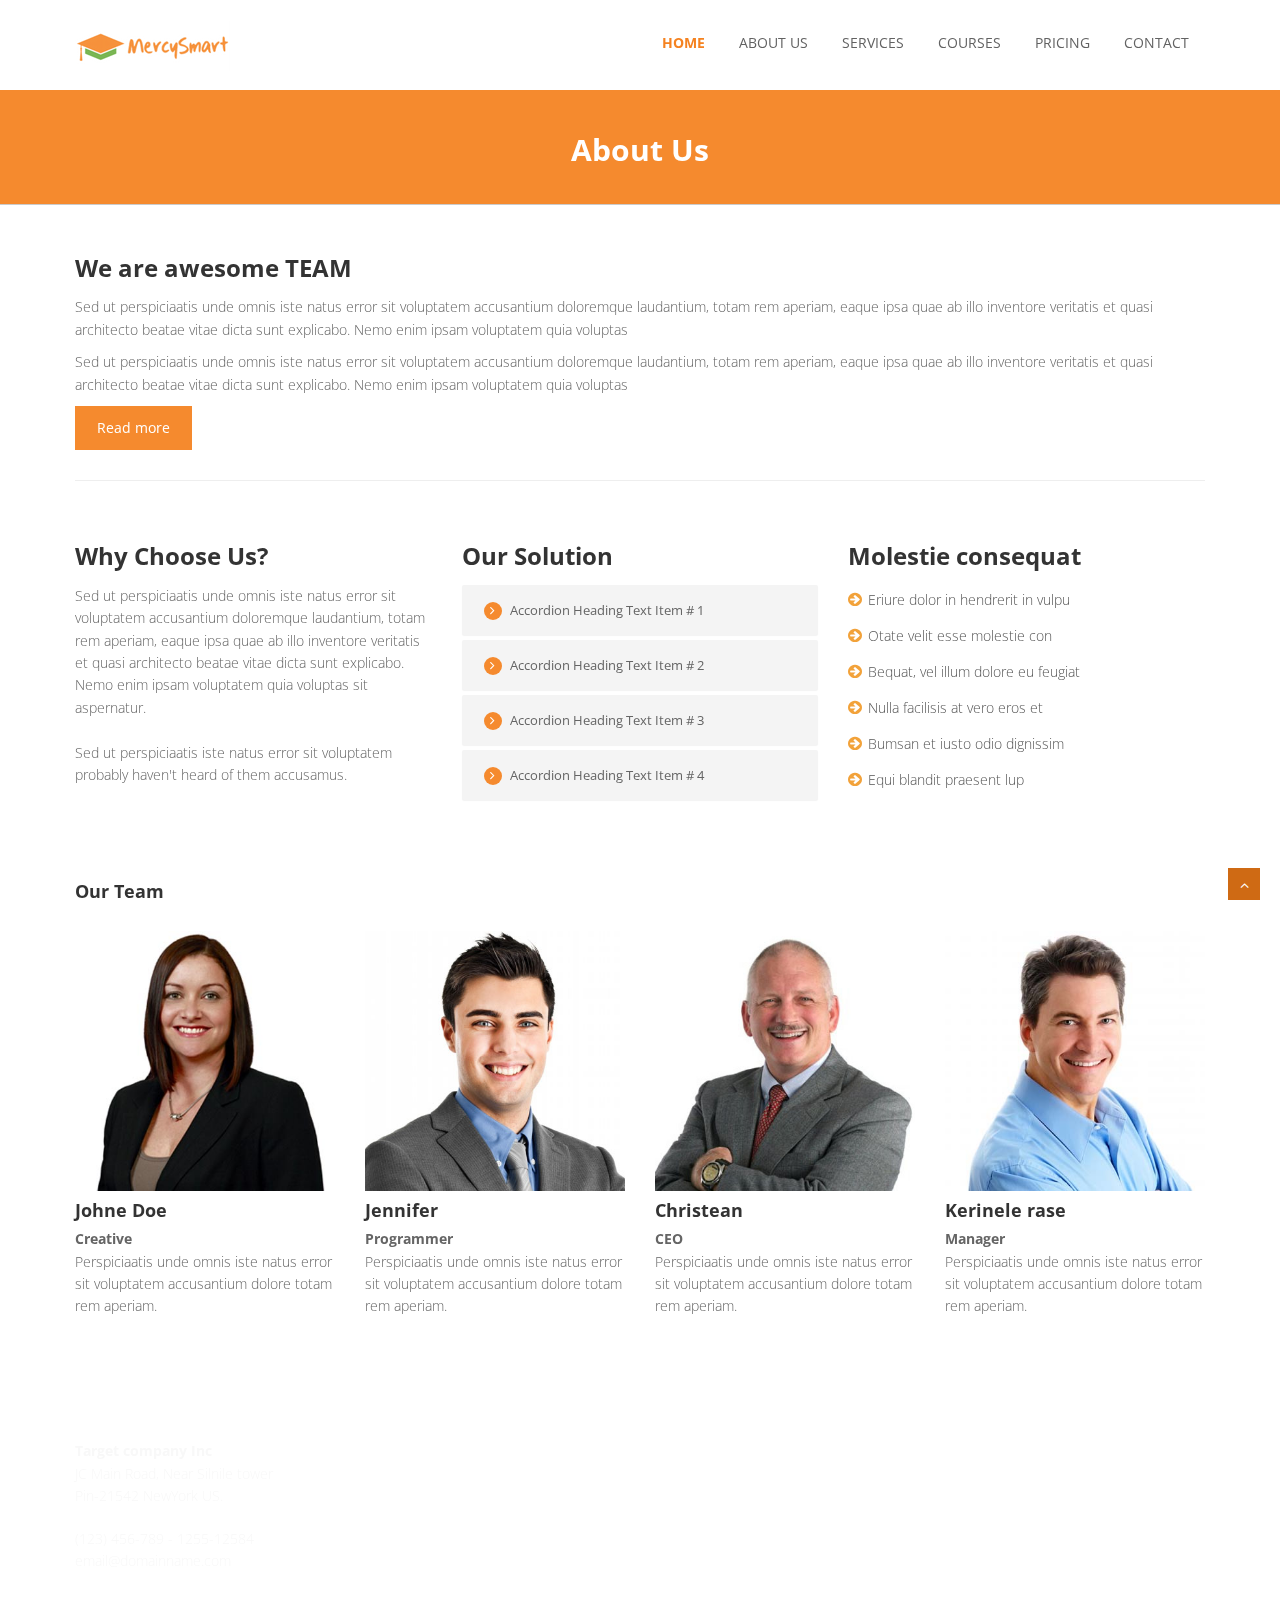
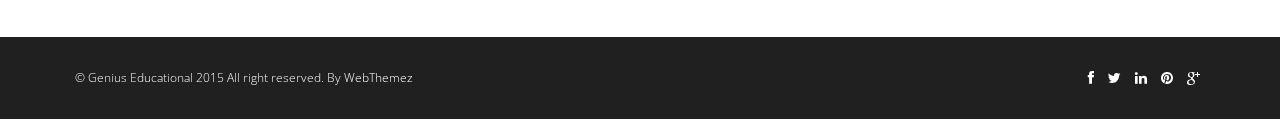
==== commit ec7ff388: "Changes" ====
--- a/about.html
+++ b/about.html
@@ -32,12 +32,12 @@
                         <span class="icon-bar"></span>
                         <span class="icon-bar"></span>
                     </button>
-                  <a class="navbar-brand" href="index.html"><img src="img/logo.png" alt="logo"/></a>
+                    <a class="navbar-brand" href="index.html"><img src="img/mercy.png" alt="logo"/></a>
                 </div>
                 <div class="navbar-collapse collapse ">
                     <ul class="nav navbar-nav">
-                        <li><a href="index.html">Home</a></li> 
-						<li class="active"><a href="about.html">About Us</a></li>
+                        <li class="active"><a href="index.html">Home</a></li>
+						<li><a href="about.html">About Us</a></li>
 						<li><a href="services.html">Services</a></li>
                         <li><a href="courses.html">Courses</a></li>
                         <li><a href="pricing.html">Pricing</a></li>
@@ -46,7 +46,7 @@
                 </div>
             </div>
         </div>
-	</header><!-- end header -->
+	</header>
 	<section id="inner-headline">
 	<div class="container">
 		<div class="row">
--- a/css/style.css
+++ b/css/style.css
@@ -86,7 +86,6 @@
 }
 .navbar-default .navbar-brand{
 color: #D81265;
-background: rgb(245, 138, 46);
 height: 114px;
 position: absolute;
 top: -28px;
@@ -936,6 +935,14 @@
 	background:#fff;
 }
 
+.btn-theme-invert {
+	color: rgba(245, 138, 46, 1);
+	background: #fff;
+	border: 0;
+	padding: 12px 30px;
+	font-weight: bold;
+}
+
 /* --- list style --- */
 
 ul.general {
@@ -1272,7 +1279,7 @@
 footer{
 	padding:50px 0 0 0;
 	color:#f8f8f8;
-	background: #2D2D2D;
+	background: #fff;
 }
 
 footer a {
@@ -1462,7 +1469,6 @@
 }
 .navbar-default .navbar-brand:hover, .navbar-default .navbar-brand:focus {
   color: #5e5e5e;
-  background-color: rgb(245, 138, 46);
 }
 .features .media.service-box {
   /* margin: 0px 0 25px; */
